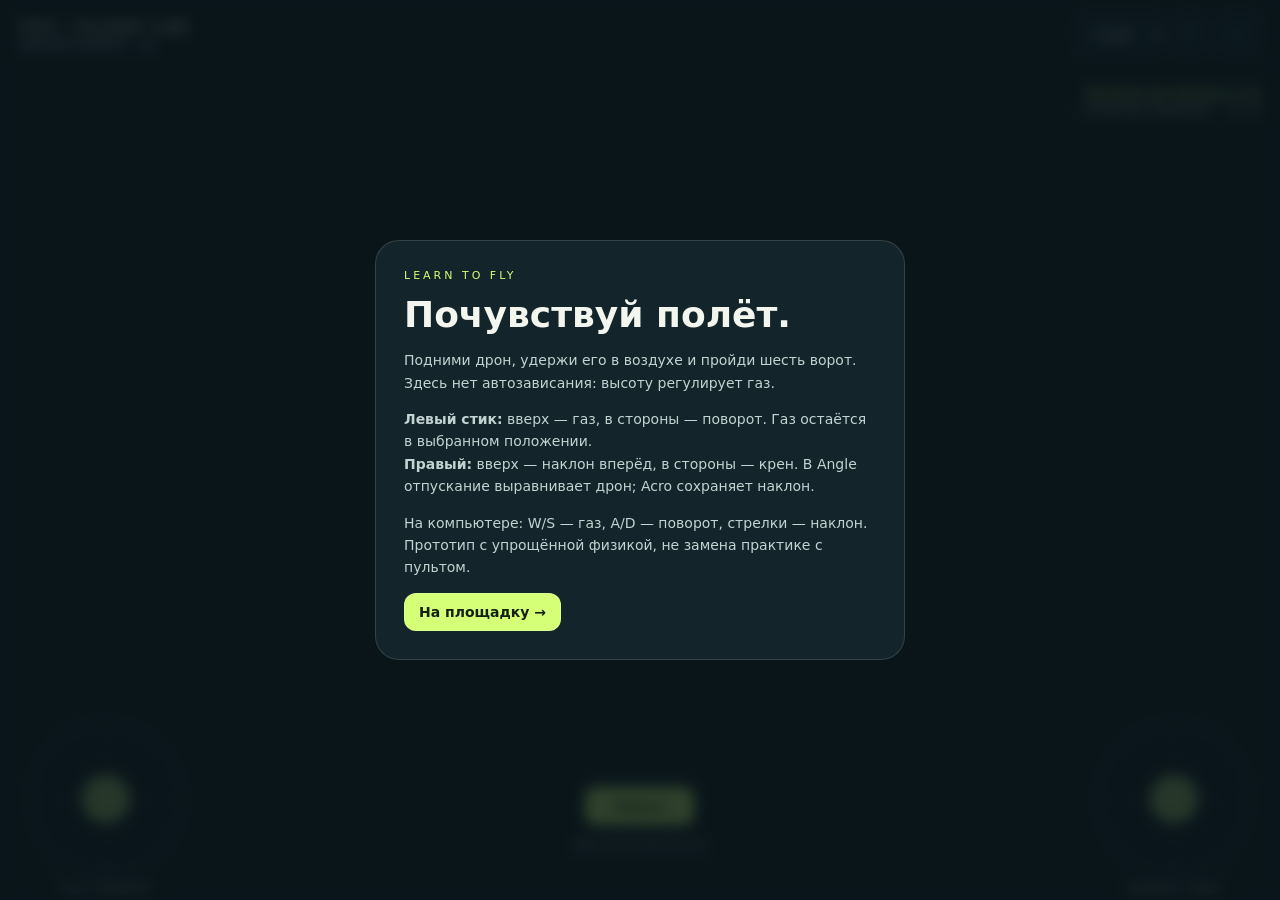
==== index.html @ c07437f3 "Add index.html for mobile FPV flight simulator" ====
<!doctype html><html lang="ru"><meta charset="utf-8"><meta name="viewport" content="width=device-width,initial-scale=1,maximum-scale=1,user-scalable=no,viewport-fit=cover"><meta name="theme-color" content="#10191d"><title>FPV • Школа полёта</title><style>
*{box-sizing:border-box}body{margin:0;background:#10191d;color:#f3f6ef;font:14px system-ui;overflow:hidden;touch-action:none}canvas{display:block;width:100vw;height:100dvh}button,select{font:inherit;color:inherit;background:#16252de8;border:1px solid #ffffff30;border-radius:12px;padding:10px 14px}button{cursor:pointer}.top{position:absolute;top:max(14px,env(safe-area-inset-top));left:20px;right:20px;display:flex;align-items:center;justify-content:space-between;gap:10px}.brand{font-weight:800;letter-spacing:2px}.brand small{display:block;color:#bbcece;font-size:10px;letter-spacing:1px;margin-top:4px}.tools{display:flex;gap:7px}.stats{position:absolute;top:85px;left:20px;display:flex;gap:22px;font:600 20px ui-monospace,monospace;text-shadow:0 2px 4px #000}.stats small{font:10px system-ui;display:block;color:#d4e3de}.task{position:absolute;top:85px;right:20px;text-align:right;max-width:45%;text-shadow:0 2px 5px #000}.task b{color:#d5ff77}.stick{position:absolute;bottom:max(25px,env(safe-area-inset-bottom));width:152px;height:152px;border:1px solid #ffffff60;border-radius:50%;background:#0b1a2540;touch-action:none}.stick:before,.stick:after{content:'';position:absolute;background:#ffffff25}.stick:before{top:50%;width:100%;height:1px}.stick:after{left:50%;height:100%;width:1px}.left{left:30px}.right{right:30px}.knob{position:absolute;left:50%;top:50%;width:46px;height:46px;border-radius:50%;background:#dcff83c0;border:2px solid #eaffb9;transform:translate(-50%,-50%);box-shadow:0 0 24px #b9ec4930}.label{position:absolute;bottom:-20px;text-align:center;width:100%;font-size:10px;letter-spacing:1px;color:#e1e9e8}.center{position:absolute;bottom:35px;left:50%;transform:translateX(-50%);text-align:center}.center button{background:#d5ff77;color:#142012;font-weight:750;min-width:110px}.center p{font-size:11px;color:#d1dddd}.overlay{position:absolute;inset:0;background:#09161bcf;display:grid;place-items:center;padding:20px;backdrop-filter:blur(7px)}.card{max-width:530px;background:#13252a;border:1px solid #ffffff22;border-radius:24px;padding:28px}.tag{font-size:11px;letter-spacing:3px;color:#d5ff77}h1{font-size:36px;margin:12px 0}p{line-height:1.6;color:#c3d3d2}.card button{background:#d5ff77;color:#142012;font-weight:bold}.hidden{display:none}.rotate{display:none}@media(orientation:portrait){.rotate{display:block;position:absolute;bottom:220px;left:20px;right:20px;text-align:center;font-size:12px}.stick{width:132px;height:132px}.left{left:15px}.right{right:15px}.brand{font-size:12px}.tools button,.tools select{padding:8px;font-size:12px}.stats{gap:12px;font-size:16px}.task{font-size:12px}h1{font-size:30px}.center{bottom:180px}}
</style><canvas id="view"></canvas><div class="top"><div class="brand">FPV / FLIGHT LAB<small>ШКОЛА ПОЛЁТА · 01</small></div><div class="tools"><select id="mode" aria-label="Режим управления"><option>Angle</option><option>Acro</option></select><button id="help">?</button><button id="full">⛶</button></div></div><div class="stats"><span id="alt"></span><span id="speed"></span><span id="power"></span></div><div class="task"><b id="goal">Взлети на высоту 2 м</b><div id="progress">Учебный маршрут · 0 / 6</div></div><div class="stick left" id="left" aria-label="Газ и поворот"><div class="knob"></div><div class="label">ГАЗ / ПОВОРОТ</div></div><div class="stick right" id="right" aria-label="Наклон и крен"><div class="knob"></div><div class="label">НАКЛОН / КРЕН</div></div><div class="center"><button id="arm">Запуск</button><p id="status">Двигатели выключены</p></div><div class="rotate">↻ Для удобства поверни телефон горизонтально</div><div class="overlay" id="intro"><div class="card"><div class="tag">LEARN TO FLY</div><h1>Почувствуй полёт.</h1><p>Подними дрон, удержи его в воздухе и пройди шесть ворот. Здесь нет автозависания: высоту регулирует газ.</p><p><b>Левый стик:</b> вверх — газ, в стороны — поворот. Газ остаётся в выбранном положении.<br><b>Правый:</b> вверх — наклон вперёд, в стороны — крен. В Angle отпускание выравнивает дрон; Acro сохраняет наклон.</p><p>На компьютере: W/S — газ, A/D — поворот, стрелки — наклон. Прототип с упрощённой физикой, не замена практике с пультом.</p><button id="start">На площадку →</button></div></div><script type="module" src="app.js"></script></html>
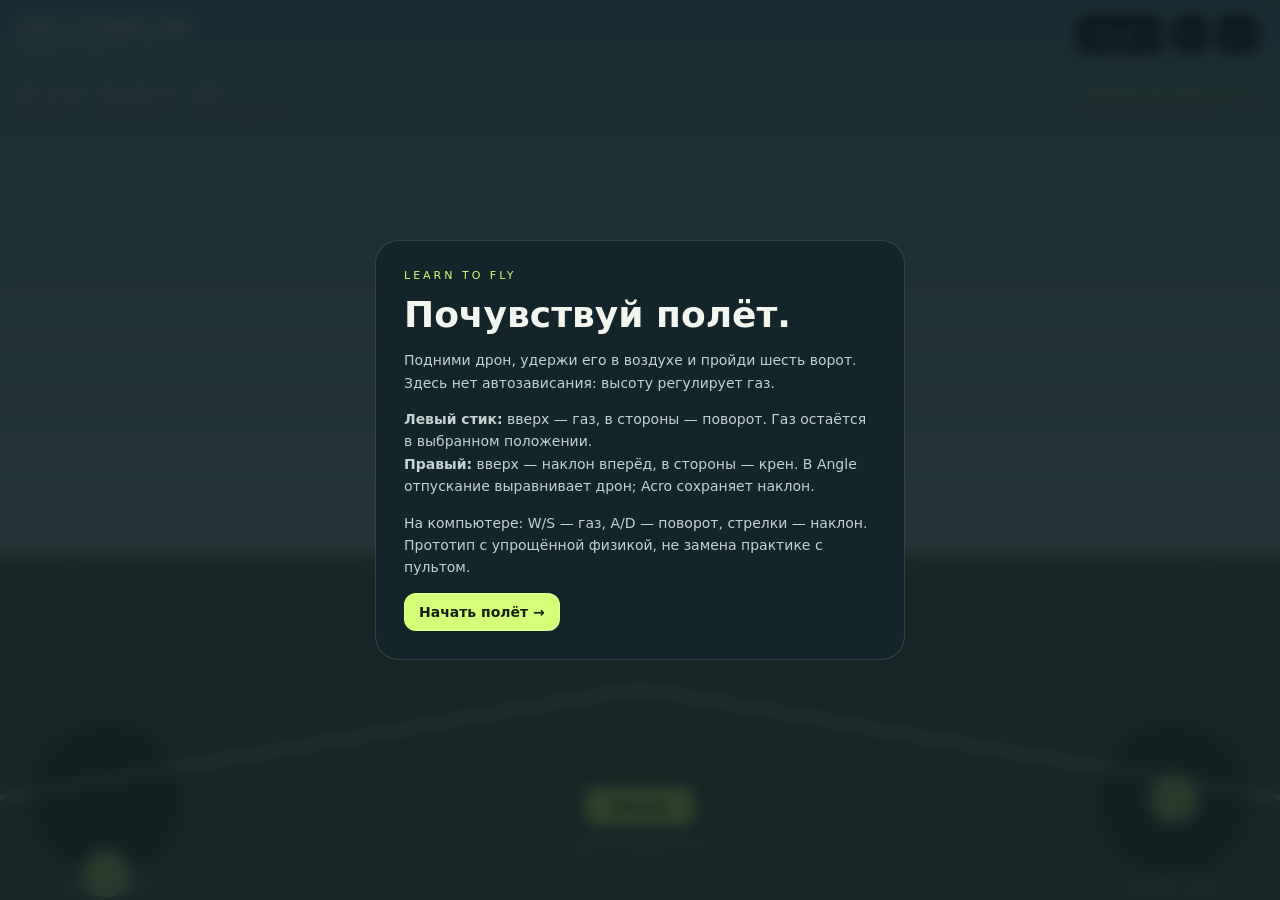
==== commit c9425062: "Clarify flight start and refresh cached simulator script" ====
--- a/index.html
+++ b/index.html
@@ -1,3 +1,3 @@
 <!doctype html><html lang="ru"><meta charset="utf-8"><meta name="viewport" content="width=device-width,initial-scale=1,maximum-scale=1,user-scalable=no,viewport-fit=cover"><meta name="theme-color" content="#10191d"><title>FPV • Школа полёта</title><style>
 *{box-sizing:border-box}body{margin:0;background:#10191d;color:#f3f6ef;font:14px system-ui;overflow:hidden;touch-action:none}canvas{display:block;width:100vw;height:100dvh}button,select{font:inherit;color:inherit;background:#16252de8;border:1px solid #ffffff30;border-radius:12px;padding:10px 14px}button{cursor:pointer}.top{position:absolute;top:max(14px,env(safe-area-inset-top));left:20px;right:20px;display:flex;align-items:center;justify-content:space-between;gap:10px}.brand{font-weight:800;letter-spacing:2px}.brand small{display:block;color:#bbcece;font-size:10px;letter-spacing:1px;margin-top:4px}.tools{display:flex;gap:7px}.stats{position:absolute;top:85px;left:20px;display:flex;gap:22px;font:600 20px ui-monospace,monospace;text-shadow:0 2px 4px #000}.stats small{font:10px system-ui;display:block;color:#d4e3de}.task{position:absolute;top:85px;right:20px;text-align:right;max-width:45%;text-shadow:0 2px 5px #000}.task b{color:#d5ff77}.stick{position:absolute;bottom:max(25px,env(safe-area-inset-bottom));width:152px;height:152px;border:1px solid #ffffff60;border-radius:50%;background:#0b1a2540;touch-action:none}.stick:before,.stick:after{content:'';position:absolute;background:#ffffff25}.stick:before{top:50%;width:100%;height:1px}.stick:after{left:50%;height:100%;width:1px}.left{left:30px}.right{right:30px}.knob{position:absolute;left:50%;top:50%;width:46px;height:46px;border-radius:50%;background:#dcff83c0;border:2px solid #eaffb9;transform:translate(-50%,-50%);box-shadow:0 0 24px #b9ec4930}.label{position:absolute;bottom:-20px;text-align:center;width:100%;font-size:10px;letter-spacing:1px;color:#e1e9e8}.center{position:absolute;bottom:35px;left:50%;transform:translateX(-50%);text-align:center}.center button{background:#d5ff77;color:#142012;font-weight:750;min-width:110px}.center p{font-size:11px;color:#d1dddd}.overlay{position:absolute;inset:0;background:#09161bcf;display:grid;place-items:center;padding:20px;backdrop-filter:blur(7px)}.card{max-width:530px;background:#13252a;border:1px solid #ffffff22;border-radius:24px;padding:28px}.tag{font-size:11px;letter-spacing:3px;color:#d5ff77}h1{font-size:36px;margin:12px 0}p{line-height:1.6;color:#c3d3d2}.card button{background:#d5ff77;color:#142012;font-weight:bold}.hidden{display:none}.rotate{display:none}@media(orientation:portrait){.rotate{display:block;position:absolute;bottom:220px;left:20px;right:20px;text-align:center;font-size:12px}.stick{width:132px;height:132px}.left{left:15px}.right{right:15px}.brand{font-size:12px}.tools button,.tools select{padding:8px;font-size:12px}.stats{gap:12px;font-size:16px}.task{font-size:12px}h1{font-size:30px}.center{bottom:180px}}
-</style><canvas id="view"></canvas><div class="top"><div class="brand">FPV / FLIGHT LAB<small>ШКОЛА ПОЛЁТА · 01</small></div><div class="tools"><select id="mode" aria-label="Режим управления"><option>Angle</option><option>Acro</option></select><button id="help">?</button><button id="full">⛶</button></div></div><div class="stats"><span id="alt"></span><span id="speed"></span><span id="power"></span></div><div class="task"><b id="goal">Взлети на высоту 2 м</b><div id="progress">Учебный маршрут · 0 / 6</div></div><div class="stick left" id="left" aria-label="Газ и поворот"><div class="knob"></div><div class="label">ГАЗ / ПОВОРОТ</div></div><div class="stick right" id="right" aria-label="Наклон и крен"><div class="knob"></div><div class="label">НАКЛОН / КРЕН</div></div><div class="center"><button id="arm">Запуск</button><p id="status">Двигатели выключены</p></div><div class="rotate">↻ Для удобства поверни телефон горизонтально</div><div class="overlay" id="intro"><div class="card"><div class="tag">LEARN TO FLY</div><h1>Почувствуй полёт.</h1><p>Подними дрон, удержи его в воздухе и пройди шесть ворот. Здесь нет автозависания: высоту регулирует газ.</p><p><b>Левый стик:</b> вверх — газ, в стороны — поворот. Газ остаётся в выбранном положении.<br><b>Правый:</b> вверх — наклон вперёд, в стороны — крен. В Angle отпускание выравнивает дрон; Acro сохраняет наклон.</p><p>На компьютере: W/S — газ, A/D — поворот, стрелки — наклон. Прототип с упрощённой физикой, не замена практике с пультом.</p><button id="start">На площадку →</button></div></div><script type="module" src="app.js"></script></html>
+</style><canvas id="view"></canvas><div class="top"><div class="brand">FPV / FLIGHT LAB<small>ШКОЛА ПОЛЁТА · 01</small></div><div class="tools"><select id="mode" aria-label="Режим управления"><option>Angle</option><option>Acro</option></select><button id="help">?</button><button id="full">⛶</button></div></div><div class="stats"><span id="alt"></span><span id="speed"></span><span id="power"></span></div><div class="task"><b id="goal">Взлети на высоту 2 м</b><div id="progress">Учебный маршрут · 0 / 6</div></div><div class="stick left" id="left" aria-label="Газ и поворот"><div class="knob"></div><div class="label">ГАЗ / ПОВОРОТ</div></div><div class="stick right" id="right" aria-label="Наклон и крен"><div class="knob"></div><div class="label">НАКЛОН / КРЕН</div></div><div class="center"><button id="arm">Запуск</button><p id="status">Двигатели выключены</p></div><div class="rotate">↻ Для удобства поверни телефон горизонтально</div><div class="overlay" id="intro"><div class="card"><div class="tag">LEARN TO FLY</div><h1>Почувствуй полёт.</h1><p>Подними дрон, удержи его в воздухе и пройди шесть ворот. Здесь нет автозависания: высоту регулирует газ.</p><p><b>Левый стик:</b> вверх — газ, в стороны — поворот. Газ остаётся в выбранном положении.<br><b>Правый:</b> вверх — наклон вперёд, в стороны — крен. В Angle отпускание выравнивает дрон; Acro сохраняет наклон.</p><p>На компьютере: W/S — газ, A/D — поворот, стрелки — наклон. Прототип с упрощённой физикой, не замена практике с пультом.</p><button id="start">Начать полёт →</button></div></div><script type="module" src="app.js?v=2"></script></html>
